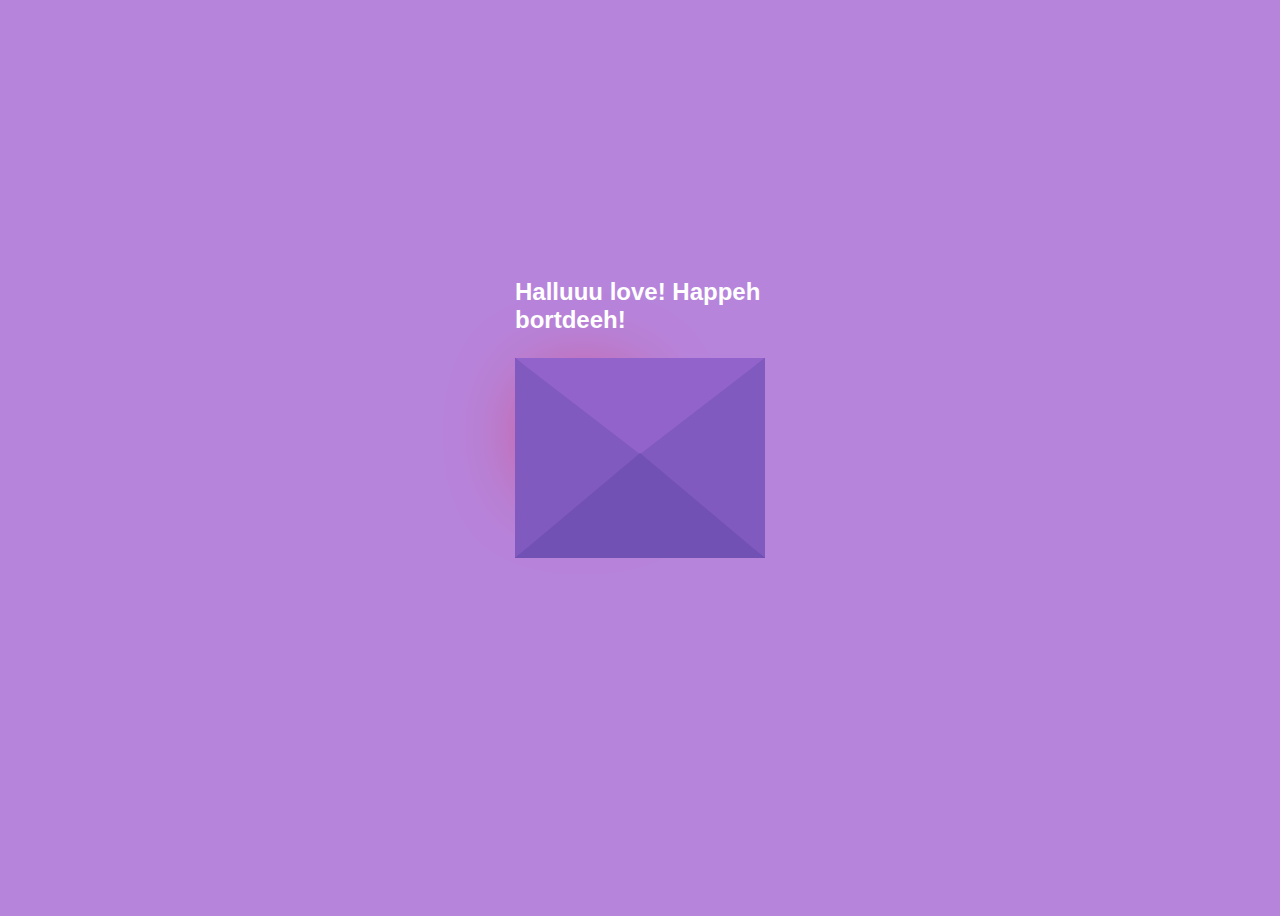
==== index.html @ 8192b2b7 "Add files via upload" ====
<!DOCTYPE html>
<html lang="en">
  <head>
    <meta charset="UTF-8" />
    <meta name="viewport" content="width=device-width, initial-scale=1.0" />
    <title>Happeh bortdeh kathiring</title>
    <link rel="stylesheet" href="style3.css" />
  </head>
  <body>
    <div class="envelope">
      <div class="back"></div>
      <div class="letter">
        <div class="heart"></div>
        <div class="text">
          <p>
            I hope dis liter <br />
            wil mek u hapi jas a litol <br />
            wag mo i click <br />
            lohhhhhhh
          </p>
          <a href="https://www.google.com">Click here!</a>
        </div>
      </div>
      <div class="front"></div>
      <div class="top"></div>
      <div class="shadow"></div>
      <div class="text1">
        <h2>Halluuu love! Happeh bortdeeh!</h2>
      </div>
    </div>
  </body>
</html>
---- style3.css ----
body {
    display: flex;
    align-items: center;
    justify-content: center;
    height: 100vh;
    background: #b784db;
  }
  .envelope {
    position: relative;
    cursor: pointer;
  }
  
  .back {
    position: relative;
    width: 250px;
    height: 200px;
    background: #6247aa;
  }
  .front {
    position: absolute;
    border-right: 130px solid #815ac0;
    border-top: 100px solid transparent;
    border-bottom: 100px solid transparent;
    height: 0;
    width: 0;
    top: 0;
    left: 120px;
    z-index: 3;
  }
  .front:before {
    content: "";
    position: absolute;
    border-left: 130px solid #815ac0;
    border-top: 100px solid transparent;
    border-bottom: 100px solid transparent;
    height: 0;
    width: 0;
    top: -100px;
    left: -120px;
  }
  .front:after {
    content: "";
    position: absolute;
    border-bottom: 105px solid #7251b5;
    border-left: 125px solid transparent;
    border-right: 125px solid transparent;
    height: 0;
    width: 0;
    top: -5px;
    left: -120px;
  }
  .top {
    position: absolute;
    border-top: 105px solid #9163cb;
    border-left: 125px solid transparent;
    border-right: 125px solid transparent;
    height: 0;
    width: 0;
    top: 0;
    transform-origin: top;
    transition: 0.4s;
  }
  .envelope:hover .top {
    transform: rotateX(160deg);
  }
  .letter {
    position: absolute;
    background: white;
    width: 230px;
    height: 180px;
    top: 10px;
    left: 10px;
    transition: 0.2s;
  }
  .envelope:hover .letter {
    transform: translateY(-100px);
    z-index: 2;
  }
  .text1 {
    position: absolute;
    color: white;
    font-family: sans-serif;
    top: -50%;
  }
  .text {
    text-align: center;
    font-size: 11px;
    font-family: Arial, Helvetica, sans-serif;
    margin-top: 20px;
    font-weight: bold;
    color: black;
    position: relative;
    top: -20px;
    left: 20px;
  }
  
  /*---heart -----*/
  .heart {
    background-color: red;
    height: 70px;
    width: 70px;
    position: relative;
    top: 20px;
    left: 20px;
    transform: rotate(-45deg);
    box-shadow: -5px 10px 90px red;
    animation: untoldcoding 0.8s linear infinite;
  }
  
  @keyframes untoldcoding {
    0% {
      transform: rotate(-45deg) scale(1.05);
    }
    70% {
      transform: rotate(-45deg) scale(1);
    }
    100% {
      transform: rotate(-45deg) scale(0.8);
    }
  }
  .heart:before {
    content: "";
    position: absolute;
    height: 70px;
    width: 70px;
    background-color: red;
    top: -40px;
    border-radius: 50px;
  }
  .heart:after {
    content: "";
    position: absolute;
    height: 70px;
    width: 70px;
    background-color: red;
    right: -40px;
    border-radius: 50px;
  }
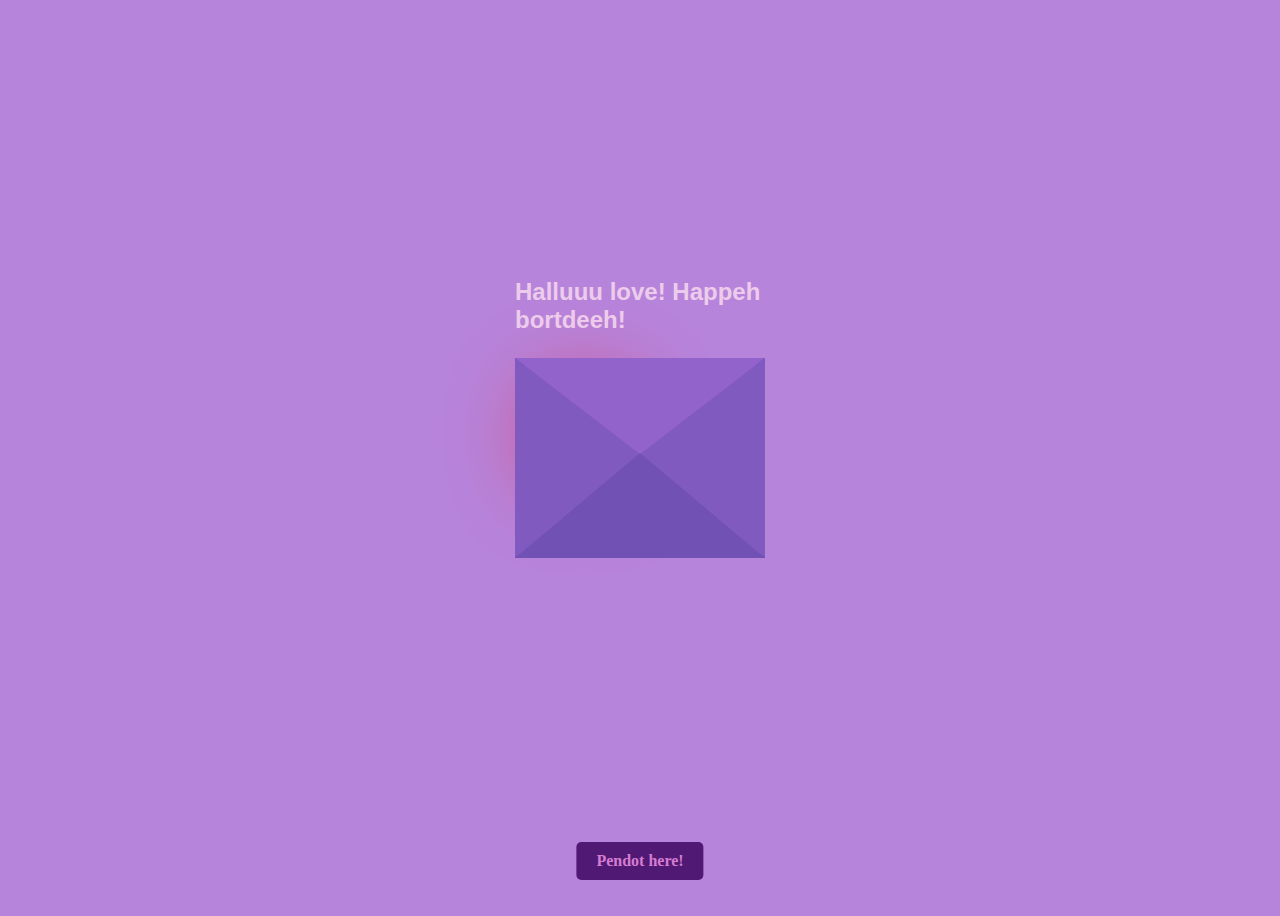
==== commit 9bf61c18: "init" ====
--- a/index.html
+++ b/index.html
@@ -18,7 +18,7 @@
             wag mo i click <br />
             lohhhhhhh
           </p>
-          <a href="https://www.google.com">Click here!</a>
+         
         </div>
       </div>
       <div class="front"></div>
@@ -27,6 +27,7 @@
       <div class="text1">
         <h2>Halluuu love! Happeh bortdeeh!</h2>
       </div>
+      <a href="new.html">Pendot here!</a>
     </div>
   </body>
 </html>--- a/style3.css
+++ b/style3.css
@@ -1,138 +1,165 @@
 body {
-    display: flex;
-    align-items: center;
-    justify-content: center;
-    height: 100vh;
-    background: #b784db;
+  display: flex;
+  align-items: center;
+  justify-content: center;
+  height: 100vh;
+  background: #b784db;
+}
+.envelope {
+  position: relative;
+  cursor: pointer;
+}
+
+.back {
+  position: relative;
+  width: 250px;
+  height: 200px;
+  background: #6247aa;
+}
+.front {
+  position: absolute;
+  border-right: 130px solid #815ac0;
+  border-top: 100px solid transparent;
+  border-bottom: 100px solid transparent;
+  height: 0;
+  width: 0;
+  top: 0;
+  left: 120px;
+  z-index: 3;
+}
+.front:before {
+  content: "";
+  position: absolute;
+  border-left: 130px solid #815ac0;
+  border-top: 100px solid transparent;
+  border-bottom: 100px solid transparent;
+  height: 0;
+  width: 0;
+  top: -100px;
+  left: -120px;
+}
+.front:after {
+  content: "";
+  position: absolute;
+  border-bottom: 105px solid #7251b5;
+  border-left: 125px solid transparent;
+  border-right: 125px solid transparent;
+  height: 0;
+  width: 0;
+  top: -5px;
+  left: -120px;
+}
+.top {
+  position: absolute;
+  border-top: 105px solid #9163cb;
+  border-left: 125px solid transparent;
+  border-right: 125px solid transparent;
+  height: 0;
+  width: 0;
+  top: 0;
+  transform-origin: top;
+  transition: 0.4s;
+}
+.envelope:hover .top {
+  transform: rotateX(160deg);
+}
+.letter {
+  position: absolute;
+  background: white;
+  width: 230px;
+  height: 180px;
+  top: 10px;
+  left: 10px;
+  transition: 0.2s;
+}
+.envelope:hover .letter {
+  transform: translateY(-100px);
+  z-index: 2;
+}
+.text1 {
+  position: absolute;
+  color: white;
+  font-family: sans-serif;
+  top: -50%;
+  color: rgb(237, 204, 235);
+  font-size: 16px;
+  font-weight: bold;
+}
+.text {
+  text-align: center;
+  font-size: 11px;
+  font-family: Arial, Helvetica, sans-serif;
+  margin-top: 20px;
+  font-weight: bold;
+  color: black;
+  position: relative;
+  top: -20px;
+  left: 20px;
+}
+
+/*---heart -----*/
+.heart {
+  background-color: red;
+  height: 70px;
+  width: 70px;
+  position: relative;
+  top: 20px;
+  left: 20px;
+  transform: rotate(-45deg);
+  box-shadow: -5px 10px 90px red;
+  animation: untoldcoding 0.8s linear infinite;
+}
+
+@keyframes untoldcoding {
+  0% {
+    transform: rotate(-45deg) scale(1.05);
   }
-  .envelope {
-    position: relative;
-    cursor: pointer;
+  70% {
+    transform: rotate(-45deg) scale(1);
   }
+  100% {
+    transform: rotate(-45deg) scale(0.8);
+  }
+}
+.heart:before {
+  content: "";
+  position: absolute;
+  height: 70px;
+  width: 70px;
+  background-color: red;
+  top: -40px;
+  border-radius: 50px;
+}
+.heart:after {
+  content: "";
+  position: absolute;
+  height: 70px;
+  width: 70px;
+  background-color: red;
+  right: -40px;
+  border-radius: 50px;
+}
+
+a {
+  display: inline-block;
+  text-decoration: none;
+  color: rgb(214, 124, 209);
+  font-size: 16px;
+  font-weight: bold;
+  background-color: #4f1974;
+  padding: 10px 20px;
+  border-radius: 5px;
+  transition: background-color 0.3s ease, transform 0.3s ease;
   
-  .back {
-    position: relative;
-    width: 250px;
-    height: 200px;
-    background: #6247aa;
-  }
-  .front {
-    position: absolute;
-    border-right: 130px solid #815ac0;
-    border-top: 100px solid transparent;
-    border-bottom: 100px solid transparent;
-    height: 0;
-    width: 0;
-    top: 0;
-    left: 120px;
-    z-index: 3;
-  }
-  .front:before {
-    content: "";
-    position: absolute;
-    border-left: 130px solid #815ac0;
-    border-top: 100px solid transparent;
-    border-bottom: 100px solid transparent;
-    height: 0;
-    width: 0;
-    top: -100px;
-    left: -120px;
-  }
-  .front:after {
-    content: "";
-    position: absolute;
-    border-bottom: 105px solid #7251b5;
-    border-left: 125px solid transparent;
-    border-right: 125px solid transparent;
-    height: 0;
-    width: 0;
-    top: -5px;
-    left: -120px;
-  }
-  .top {
-    position: absolute;
-    border-top: 105px solid #9163cb;
-    border-left: 125px solid transparent;
-    border-right: 125px solid transparent;
-    height: 0;
-    width: 0;
-    top: 0;
-    transform-origin: top;
-    transition: 0.4s;
-  }
-  .envelope:hover .top {
-    transform: rotateX(160deg);
-  }
-  .letter {
-    position: absolute;
-    background: white;
-    width: 230px;
-    height: 180px;
-    top: 10px;
-    left: 10px;
-    transition: 0.2s;
-  }
-  .envelope:hover .letter {
-    transform: translateY(-100px);
-    z-index: 2;
-  }
-  .text1 {
-    position: absolute;
-    color: white;
-    font-family: sans-serif;
-    top: -50%;
-  }
-  .text {
-    text-align: center;
-    font-size: 11px;
-    font-family: Arial, Helvetica, sans-serif;
-    margin-top: 20px;
-    font-weight: bold;
-    color: black;
-    position: relative;
-    top: -20px;
-    left: 20px;
-  }
-  
-  /*---heart -----*/
-  .heart {
-    background-color: red;
-    height: 70px;
-    width: 70px;
-    position: relative;
-    top: 20px;
-    left: 20px;
-    transform: rotate(-45deg);
-    box-shadow: -5px 10px 90px red;
-    animation: untoldcoding 0.8s linear infinite;
-  }
-  
-  @keyframes untoldcoding {
-    0% {
-      transform: rotate(-45deg) scale(1.05);
-    }
-    70% {
-      transform: rotate(-45deg) scale(1);
-    }
-    100% {
-      transform: rotate(-45deg) scale(0.8);
-    }
-  }
-  .heart:before {
-    content: "";
-    position: absolute;
-    height: 70px;
-    width: 70px;
-    background-color: red;
-    top: -40px;
-    border-radius: 50px;
-  }
-  .heart:after {
-    content: "";
-    position: absolute;
-    height: 70px;
-    width: 70px;
-    background-color: red;
-    right: -40px;
-    border-radius: 50px;
-  }+  /* Positioning the link at the bottom center */
+  position: fixed;
+  bottom: 20px; /* Distance from the bottom */
+  left: 50%; /* Center horizontally */
+  transform: translateX(-50%); /* Adjust for exact center alignment */
+}
+
+a:hover {
+  background-color: #400d41;
+  transform: scale(1.1) translateX(-50%);
+}
+
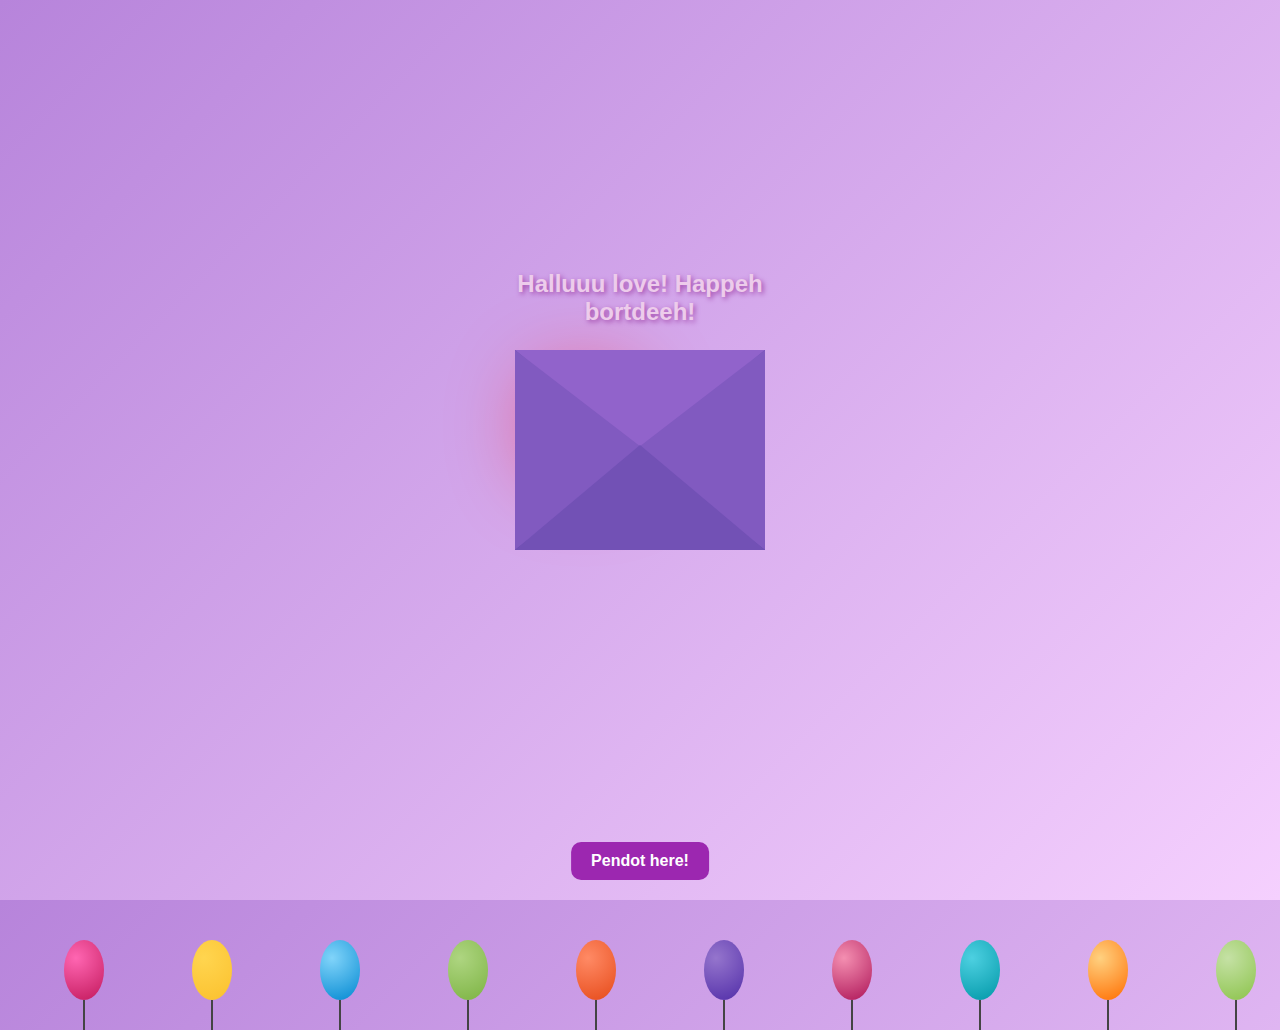
==== commit e1efcc6b: "init" ====
--- a/index.html
+++ b/index.html
@@ -5,8 +5,189 @@
     <meta name="viewport" content="width=device-width, initial-scale=1.0" />
     <title>Happeh bortdeh kathiring</title>
     <link rel="stylesheet" href="style3.css" />
+    <style>
+      body {
+        margin: 0;
+        padding: 0;
+        background: linear-gradient(135deg, #b784db, #f5d0fe);
+        overflow: hidden;
+        display: flex;
+        align-items: center;
+        justify-content: center;
+        height: 100vh;
+        font-family: "Comic Sans MS", cursive, sans-serif;
+      }
+
+      .envelope {
+        position: relative;
+        cursor: pointer;
+        z-index: 2;
+      }
+
+      .text1 h2 {
+        animation: fadeBounce 1.5s ease-out forwards, gentlePulse 2s ease-in-out 1.5s infinite;
+        text-align: center;
+        font-size: 24px;
+        text-shadow: 2px 2px 5px #a148ab;
+      }
+
+      @keyframes fadeBounce {
+        0% {
+          opacity: 0;
+          transform: translateY(-50px) scale(0.8);
+        }
+        50% {
+          opacity: 1;
+          transform: translateY(10px) scale(1.05);
+        }
+        70% {
+          transform: translateY(-5px) scale(1);
+        }
+        100% {
+          transform: translateY(0) scale(1);
+        }
+      }
+
+      @keyframes gentlePulse {
+        0%, 100% {
+          transform: scale(1);
+        }
+        50% {
+          transform: scale(1.05);
+        }
+      }
+
+      /* 🎈 Balloons */
+      .balloon {
+        width: 40px;
+        height: 60px;
+        background: radial-gradient(circle at 30% 30%, #ff66b2, #c2185b);
+        border-radius: 50% 50% 50% 50%;
+        position: absolute;
+        bottom: -100px;
+        animation: floatBalloon 10s infinite ease-in-out;
+        z-index: 1;
+      }
+
+      .balloon::after {
+        content: '';
+        position: absolute;
+        width: 2px;
+        height: 30px;
+        background: #444;
+        top: 60px;
+        left: 50%;
+        transform: translateX(-50%);
+      }
+
+      @keyframes floatBalloon {
+        0% {
+          transform: translateY(0) translateX(0) rotate(0deg);
+        }
+        50% {
+          transform: translateY(-400px) translateX(40px) rotate(10deg);
+        }
+        100% {
+          transform: translateY(0) translateX(0) rotate(0deg);
+        }
+      }
+
+      /* 🎉 Floating Confetti */
+      .confetti {
+        position: absolute;
+        width: 10px;
+        height: 10px;
+        background-color: pink;
+        top: -10px;
+        animation: drop 4s infinite ease-in;
+        opacity: 0.8;
+      }
+
+      @keyframes drop {
+        0% {
+          transform: translateY(0) rotate(0deg);
+          opacity: 1;
+        }
+        100% {
+          transform: translateY(100vh) rotate(360deg);
+          opacity: 0;
+        }
+      }
+
+      /* 🎀 Button Floating Around */
+      a {
+        display: inline-block;
+        text-decoration: none;
+        color: white;
+        font-size: 16px;
+        font-weight: bold;
+        background-color: #9c27b0;
+        padding: 10px 20px;
+        border-radius: 10px;
+        transition: background-color 0.3s ease;
+        position: fixed;
+        bottom: 20px;
+        left: 50%;
+        transform: translateX(-50%);
+        animation: floatAround 6s infinite ease-in-out;
+        z-index: 3;
+      }
+
+      @keyframes floatAround {
+        0% {
+          transform: translateX(-50%) translate(0, 0);
+        }
+        25% {
+          transform: translateX(-50%) translate(-50px, -30px);
+        }
+        50% {
+          transform: translateX(-50%) translate(40px, 40px);
+        }
+        75% {
+          transform: translateX(-50%) translate(-30px, 20px);
+        }
+        100% {
+          transform: translateX(-50%) translate(0, 0);
+        }
+      }
+    </style>
   </head>
   <body>
+    <!-- 🎈 Balloons -->
+<div class="balloon" style="left: 5%; animation-delay: 0s;"></div>
+<div class="balloon" style="left: 15%; animation-delay: 2s;"></div>
+<div class="balloon" style="left: 25%; animation-delay: 1s;"></div>
+<div class="balloon" style="left: 35%; animation-delay: 3s;"></div>
+<div class="balloon" style="left: 45%; animation-delay: 1.5s;"></div>
+<div class="balloon" style="left: 55%; animation-delay: 0.5s;"></div>
+<div class="balloon" style="left: 65%; animation-delay: 2.5s;"></div>
+<div class="balloon" style="left: 75%; animation-delay: 0.8s;"></div>
+<div class="balloon" style="left: 85%; animation-delay: 1.2s;"></div>
+<div class="balloon" style="left: 95%; animation-delay: 2.2s;"></div>
+
+
+    <!-- 🎉 Confetti -->
+    <!-- 🎉 Confetti (LOTS!) -->
+<div class="confetti" style="left: 5%; animation-delay: 0s;"></div>
+<div class="confetti" style="left: 10%; animation-delay: 0.3s;"></div>
+<div class="confetti" style="left: 15%; animation-delay: 0.6s;"></div>
+<div class="confetti" style="left: 20%; animation-delay: 0.2s;"></div>
+<div class="confetti" style="left: 25%; animation-delay: 0.8s;"></div>
+<div class="confetti" style="left: 30%; animation-delay: 0.4s;"></div>
+<div class="confetti" style="left: 35%; animation-delay: 0.9s;"></div>
+<div class="confetti" style="left: 40%; animation-delay: 0.5s;"></div>
+<div class="confetti" style="left: 45%; animation-delay: 1s;"></div>
+<div class="confetti" style="left: 50%; animation-delay: 0.6s;"></div>
+<div class="confetti" style="left: 55%; animation-delay: 1.2s;"></div>
+<div class="confetti" style="left: 60%; animation-delay: 0.7s;"></div>
+<div class="confetti" style="left: 65%; animation-delay: 0.3s;"></div>
+<div class="confetti" style="left: 70%; animation-delay: 1.4s;"></div>
+<div class="confetti" style="left: 75%; animation-delay: 0.2s;"></div>
+<div class="confetti" style="left: 80%; animation-delay: 1.5s;"></div>
+<div class="confetti" style="left: 85%; animation-delay: 0.1s;"></div>
+<div class="confetti" style="left: 90%; animation-delay: 1.1s;"></div>
+<div class="confetti" style="left: 95%; animation-delay: 0.9s;"></div>
+
     <div class="envelope">
       <div class="back"></div>
       <div class="letter">
@@ -18,7 +199,6 @@
             wag mo i click <br />
             lohhhhhhh
           </p>
-         
         </div>
       </div>
       <div class="front"></div>
@@ -27,7 +207,8 @@
       <div class="text1">
         <h2>Halluuu love! Happeh bortdeeh!</h2>
       </div>
-      <a href="new.html">Pendot here!</a>
     </div>
+
+    <a href="new.html">Pendot here!</a>
   </body>
-</html>+</html>
--- a/style3.css
+++ b/style3.css
@@ -149,17 +149,65 @@
   background-color: #4f1974;
   padding: 10px 20px;
   border-radius: 5px;
-  transition: background-color 0.3s ease, transform 0.3s ease;
+  transition: background-color 0.3s ease;
   
-  /* Positioning the link at the bottom center */
   position: fixed;
-  bottom: 20px; /* Distance from the bottom */
-  left: 50%; /* Center horizontally */
-  transform: translateX(-50%); /* Adjust for exact center alignment */
-}
+  bottom: 20px;
+  left: 50%;
+  transform: translateX(-50%);
+
+  animation: floatAround 6s infinite ease-in-out;
+}
+
 
 a:hover {
   background-color: #400d41;
   transform: scale(1.1) translateX(-50%);
 }
 
+@keyframes gentlePulse {
+  0%, 100% {
+    transform: scale(1);
+  }
+  50% {
+    transform: scale(1.05);
+  }
+}
+
+.text1 h2 {
+  animation: fadeBounce 1.5s ease-out forwards, gentlePulse 2s ease-in-out 1.5s infinite;
+}
+
+@keyframes floatAround {
+  0% {
+    transform: translate(0, 0);
+  }
+  25% {
+    transform: translate(-100px, 50px);
+  }
+  50% {
+    transform: translate(150px, -40px);
+  }
+  75% {
+    transform: translate(-80px, -80px);
+  }
+  100% {
+    transform: translate(0, 0);
+  }
+}
+
+.confetti:nth-child(4n) { background-color: #f06292; }  /* pink */
+.confetti:nth-child(4n+1) { background-color: #ba68c8; }  /* purple */
+.confetti:nth-child(4n+2) { background-color: #64b5f6; }  /* blue */
+.confetti:nth-child(4n+3) { background-color: #81c784; }  /* green */
+
+.balloon:nth-child(1) { background: radial-gradient(circle at 30% 30%, #ff66b2, #c2185b); } /* pink */
+.balloon:nth-child(2) { background: radial-gradient(circle at 30% 30%, #ffd54f, #fbc02d); } /* yellow */
+.balloon:nth-child(3) { background: radial-gradient(circle at 30% 30%, #81d4fa, #0288d1); } /* blue */
+.balloon:nth-child(4) { background: radial-gradient(circle at 30% 30%, #aed581, #7cb342); } /* green */
+.balloon:nth-child(5) { background: radial-gradient(circle at 30% 30%, #ff8a65, #e64a19); } /* orange */
+.balloon:nth-child(6) { background: radial-gradient(circle at 30% 30%, #9575cd, #512da8); } /* violet */
+.balloon:nth-child(7) { background: radial-gradient(circle at 30% 30%, #f48fb1, #ad1457); } /* rose */
+.balloon:nth-child(8) { background: radial-gradient(circle at 30% 30%, #4dd0e1, #0097a7); } /* aqua */
+.balloon:nth-child(9) { background: radial-gradient(circle at 30% 30%, #ffd180, #ff6d00); } /* peach */
+.balloon:nth-child(10) { background: radial-gradient(circle at 30% 30%, #c5e1a5, #8bc34a); } /* light green */
